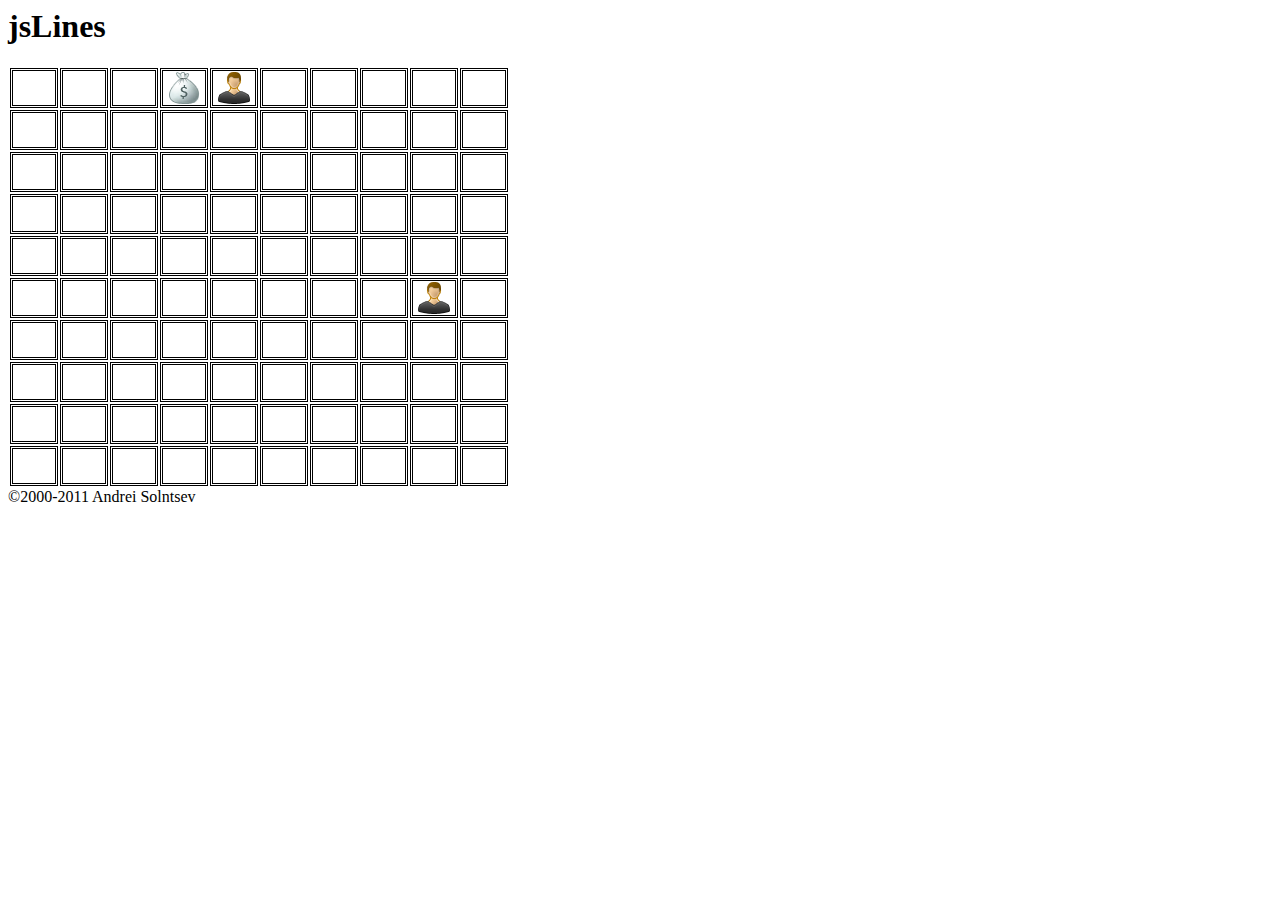
==== index.html @ 9cbd9bac "renamed lines.html to index.html" ====
<html>
	<head>
		<meta http-equiv="Content-Type" content="text/html; charset=utf-8">
		<title>js Lines</title>
		<link rel="stylesheet" type="text/css" href="lines.css" />
		<script type="text/javascript" src="jquery-1.4.2.js"></script>
		<script type="text/javascript" src="lines.js"></script>
		<script type="text/javascript">
			jQuery(document).ready(function(){
				createField();
				startGame();
				runEventProcessingThread();
			 });
		</script>
	</head>
	<body>
		<h1>jsLines</h1>
		<div id="gameArea"></div>
		&copy;2000-2011 Andrei Solntsev
	</body>
</html>
---- lines.css ----
.cell {
	border: double;
	width: 40px;
	height: 40px;
	background-color: white; 
	background-repeat: no-repeat;
	background-position: center center;
}

.selectedHightlightedCell {
	background-position: right top;
}

.style0 {
	background-image: url(img/collaboration.png);
}

.style1 {
	background-image: url(img/bank.png);
}

.style2 {
	background-image: url(img/current-work.png);
}

.style3 {
	background-image: url(img/heart.png);
}

.style4 {
	background-image: url(img/home.png);
}

.style5 {
	background-image: url(img/pencil.png);
}

.style6 {
	background-image: url(img/plus.png);
}

.style7 {
	background-image: url(img/premium.png);
}

.style8 {
	background-image: url(img/product-1.png);
}

.style9 {
	background-image: url(img/product.png);
}

.style10 {
	background-image: url(img/refresh.png);
}
.style11 {
	background-image: url(img/settings.png);
}

.style12 {
	background-image: url(img/star.png);
}

.style13 {
	background-image: url(img/user.png);
}
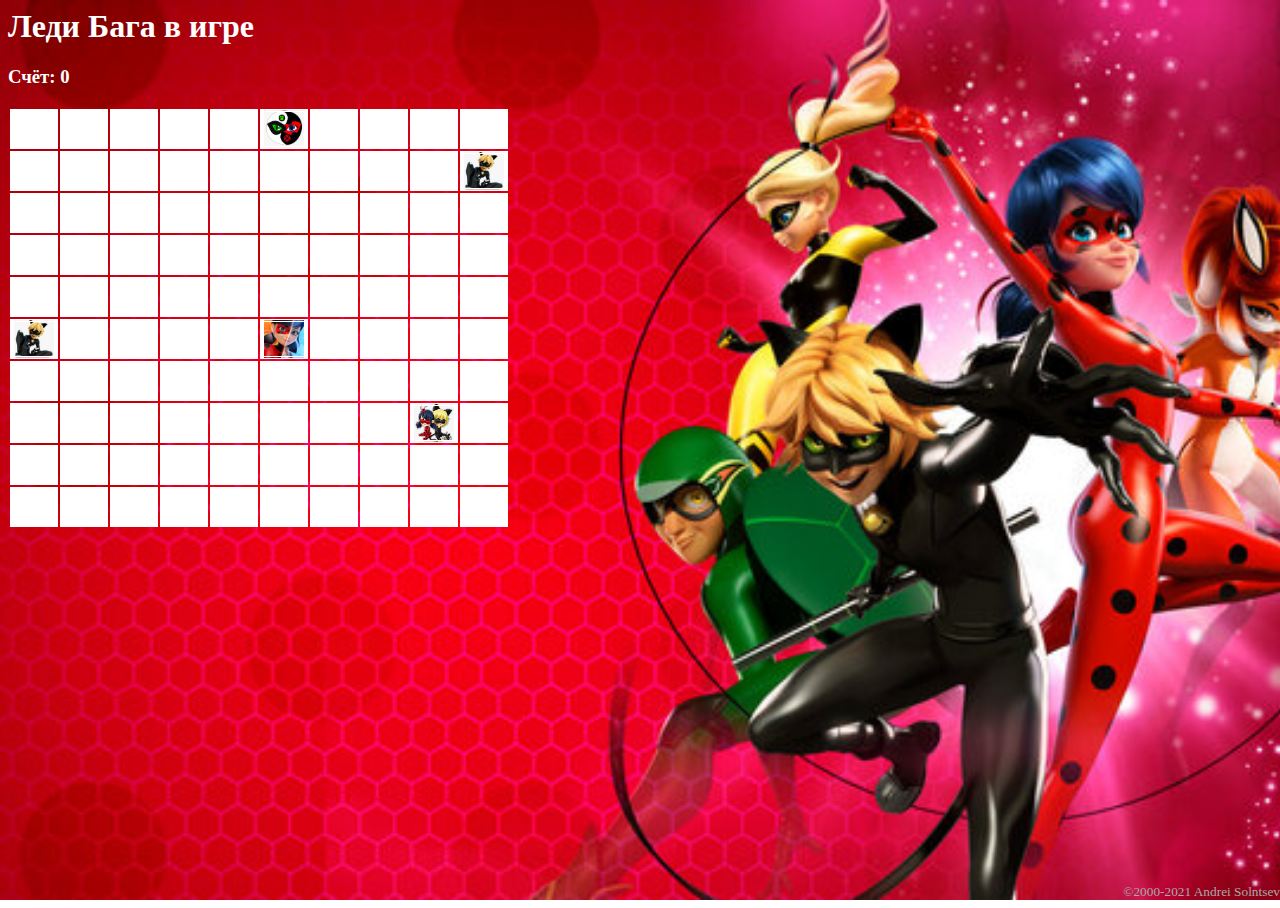
==== commit 1d4db0b4: "tune colors" ====
--- a/index.html
+++ b/index.html
@@ -1,7 +1,7 @@
 <html>
 	<head>
 		<meta http-equiv="Content-Type" content="text/html; charset=utf-8">
-		<title>js Lines</title>
+		<title>Леди Бага в игре</title>
 		<link rel="stylesheet" type="text/css" href="lines.css" />
 		<script type="text/javascript" src="jquery-1.4.2.js"></script>
 		<script type="text/javascript" src="lines.js"></script>
@@ -14,8 +14,10 @@
 		</script>
 	</head>
 	<body>
-		<h1>jsLines</h1>
+		<h1>Леди Бага в игре</h1>
 		<div id="gameArea"></div>
-		&copy;2000-2011 Andrei Solntsev
+		<div id="footer">
+			<small>&copy;2000-2021 Andrei Solntsev</small>
+		</div>
 	</body>
 </html>--- a/lines.css
+++ b/lines.css
@@ -1,10 +1,36 @@
+html {
+	height: 100%;
+}
+
+body {
+	background-image: url(img/lady-bug-background.jpeg);
+	background-position: center;
+	background-repeat: no-repeat;
+	background-size: cover;
+	height: 100%;
+	color: white;
+}
+
+#footer {
+	position: absolute;
+	bottom: 0;
+	right: 0;
+	color: darkgray;
+}
+
+#gameArea {
+	margin-left: auto;
+	margin-right: auto;
+}
+
 .cell {
 	border: double;
 	width: 40px;
 	height: 40px;
-	background-color: white; 
+	background-color: white;
 	background-repeat: no-repeat;
 	background-position: center center;
+	background-size: 40px;
 }
 
 .selectedHightlightedCell {
@@ -12,56 +38,56 @@
 }
 
 .style0 {
-	background-image: url(img/collaboration.png);
+	background-image: url(img/lady-bug.png);
 }
 
 .style1 {
-	background-image: url(img/bank.png);
+	background-image: url(img/plagg.png);
 }
 
 .style2 {
-	background-image: url(img/current-work.png);
+	background-image: url(img/supercat.jpeg);
 }
 
 .style3 {
-	background-image: url(img/heart.png);
+	background-image: url(img/miraculous-ladybug.png);
 }
 
 .style4 {
-	background-image: url(img/home.png);
+	background-image: url(img/miraculous-ladybug-and-cat-noir-1.png);
 }
 
 .style5 {
-	background-image: url(img/pencil.png);
+	background-image: url(img/miraculousladybug-miraculous-ladybug-catnoir-yingyang-ladybug-and-cat.png);
 }
 
 .style6 {
-	background-image: url(img/plus.png);
+	background-image: url(img/ticky.jpg);
 }
 
 .style7 {
-	background-image: url(img/premium.png);
+	background-image: url(img/adrian.jpg);
 }
 
 .style8 {
-	background-image: url(img/product-1.png);
+	background-image: url(img/lady-bug.png);
 }
 
 .style9 {
-	background-image: url(img/product.png);
+	background-image: url(img/lady-bug.png);
 }
 
 .style10 {
-	background-image: url(img/refresh.png);
+	background-image: url(img/lady-bug.png);
 }
 .style11 {
-	background-image: url(img/settings.png);
+	background-image: url(img/lady-bug.png);
 }
 
 .style12 {
-	background-image: url(img/star.png);
+	background-image: url(img/lady-bug.png);
 }
 
 .style13 {
-	background-image: url(img/user.png);
+	background-image: url(img/lady-bug.png);
 }